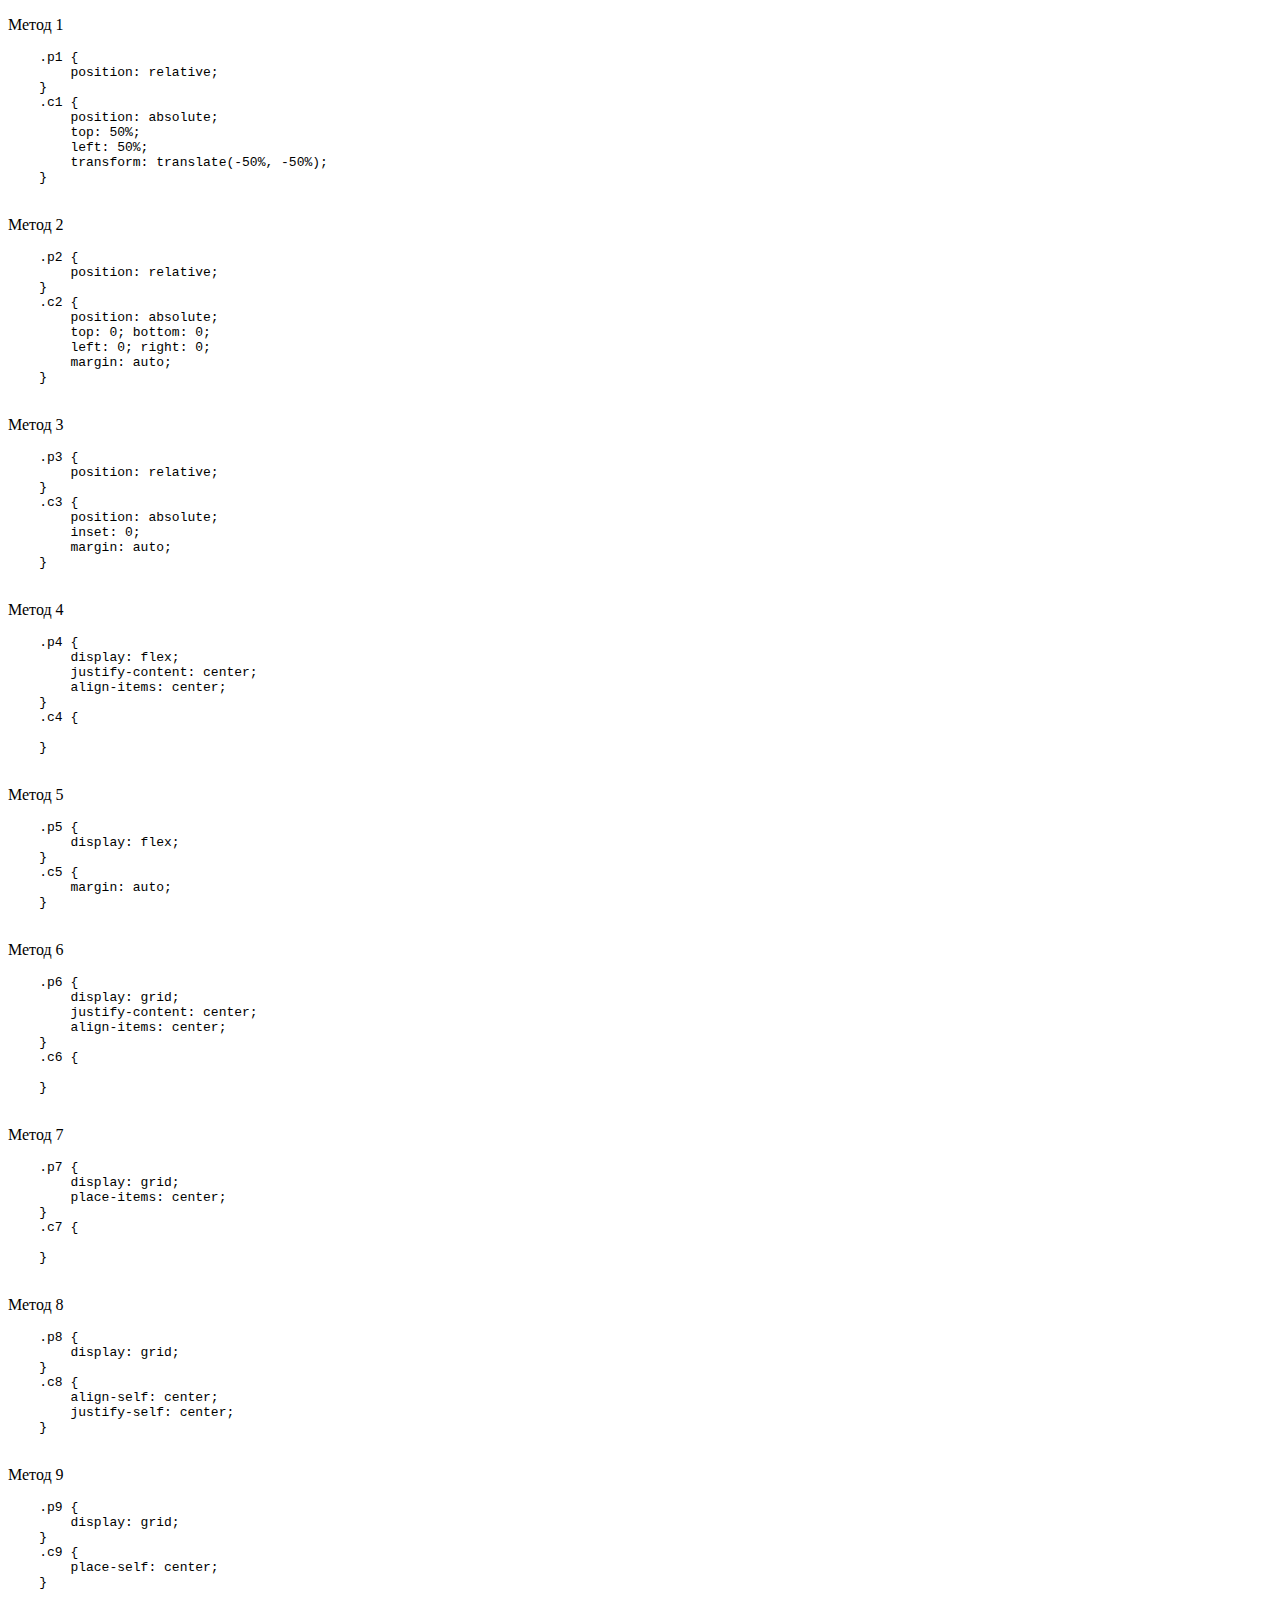
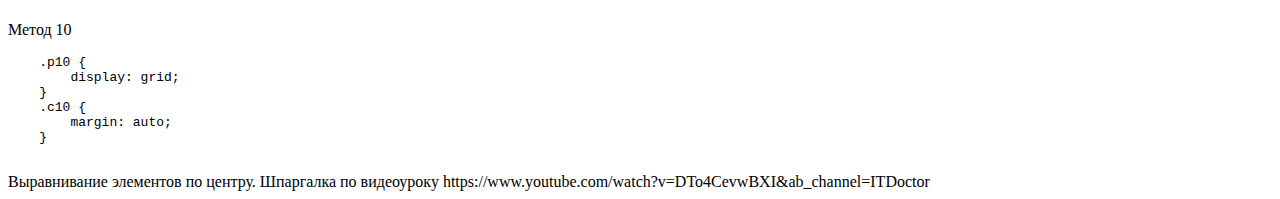
==== index.html @ 17f4dd52 "source added" ====
<!DOCTYPE html>
<html lang="en">
<head>
    <meta charset="UTF-8">
    <meta name="viewport" content="width=device-width, initial-scale=1.0">
    <title>10 способов выровнять элемент по центру</title>
    <link rel="stylesheet" href="css/style.css">
</head>
<body>
    <div class="container">
        <!-- Метод 1 -->
        <div>
            <p>Метод 1</p>
            <div class="content">
                <pre>
    .p1 {
        position: relative;
    }
    .c1 {
        position: absolute;
        top: 50%;
        left: 50%;
        transform: translate(-50%, -50%);
    }
                </pre>
            </div>
            <div class="parent p1">
                <div class="child c1">
                </div>
            </div>
        </div>
            <!-- Метод 2 -->
        <div>
            <p>Метод 2</p>
            <div class="content">
                <pre>
    .p2 {
        position: relative;
    }
    .c2 {
        position: absolute;
        top: 0; bottom: 0;
        left: 0; right: 0;
        margin: auto;
    }
                </pre>
            </div>
            <div class="parent p2">
                <div class="child c2">
                </div>
            </div>
        </div>
            <!-- Метод 3 -->
        <div>
            <p>Метод 3</p>
            <div class="content">
                <pre>
    .p3 {
        position: relative;
    }
    .c3 {
        position: absolute;
        inset: 0;
        margin: auto;
    }
                </pre>
            </div>
            <div class="parent p3">
                <div class="child c3">
                </div>
            </div>
        </div>
            <!-- Метод 4 -->
        <div>
            <p>Метод 4</p>
            <div class="content">
                <pre>
    .p4 {
        display: flex;
        justify-content: center;
        align-items: center;
    }
    .c4 {

    }
                </pre>
            </div>
            <div class="parent p4">
                <div class="child c4">
                </div>
            </div>
        </div>
            <!-- Метод 5 -->
        <div>
            <p>Метод 5</p>
            <div class="content">
                <pre>
    .p5 {
        display: flex;
    }
    .c5 {
        margin: auto;
    }
                </pre>
            </div>
            <div class="parent p5">
                <div class="child c5">
                </div>
            </div>
        </div>
            <!-- Метод 6 -->
        <div>
            <p>Метод 6</p>
            <div class="content">
                <pre>
    .p6 {
        display: grid;
        justify-content: center;
        align-items: center;
    }
    .c6 {
        
    }
                </pre>
            </div>
            <div class="parent p6">
                <div class="child c6">
                </div>
            </div>
        </div>
            <!-- Метод 7 -->
        <div>
            <p>Метод 7</p>
            <div class="content">
                <pre>
    .p7 {
        display: grid;
        place-items: center;
    }
    .c7 {
    
    }
                </pre>
            </div>
            <div class="parent p7">
                <div class="child c7">
                </div>
            </div>
        </div>
            <!-- Метод 8 -->
        <div>
            <p>Метод 8</p>
            <div class="content">
                <pre>
    .p8 {
        display: grid;
    }
    .c8 {
        align-self: center;
        justify-self: center;
    }
                </pre>
            </div>
            <div class="parent p8">
                <div class="child c8">
                </div>
            </div>
        </div>
            <!-- Метод 9 -->
        <div>
            <p>Метод 9</p>
            <div class="content">
                <pre>
    .p9 {
        display: grid;
    }
    .c9 {
        place-self: center;
    }
                </pre>
            </div>
            <div class="parent p9">
                <div class="child c9">
                </div>
            </div>
        </div>
            <!-- Метод 10 -->
            <div>
                <p>Метод 10</p>
                <div class="content">
                    <pre>
    .p10 {
        display: grid;
    }
    .c10 {
        margin: auto;
    }
                    </pre>
                </div>
                <div class="parent p10">
                    <div class="child c10">
                    </div>
                </div>
            </div>
    </div> 

    <div class="sourse">Выравнивание элементов по центру. Шпаргалка по видеоуроку https://www.youtube.com/watch?v=DTo4CevwBXI&ab_channel=ITDoctor</div>
</body>
</html>
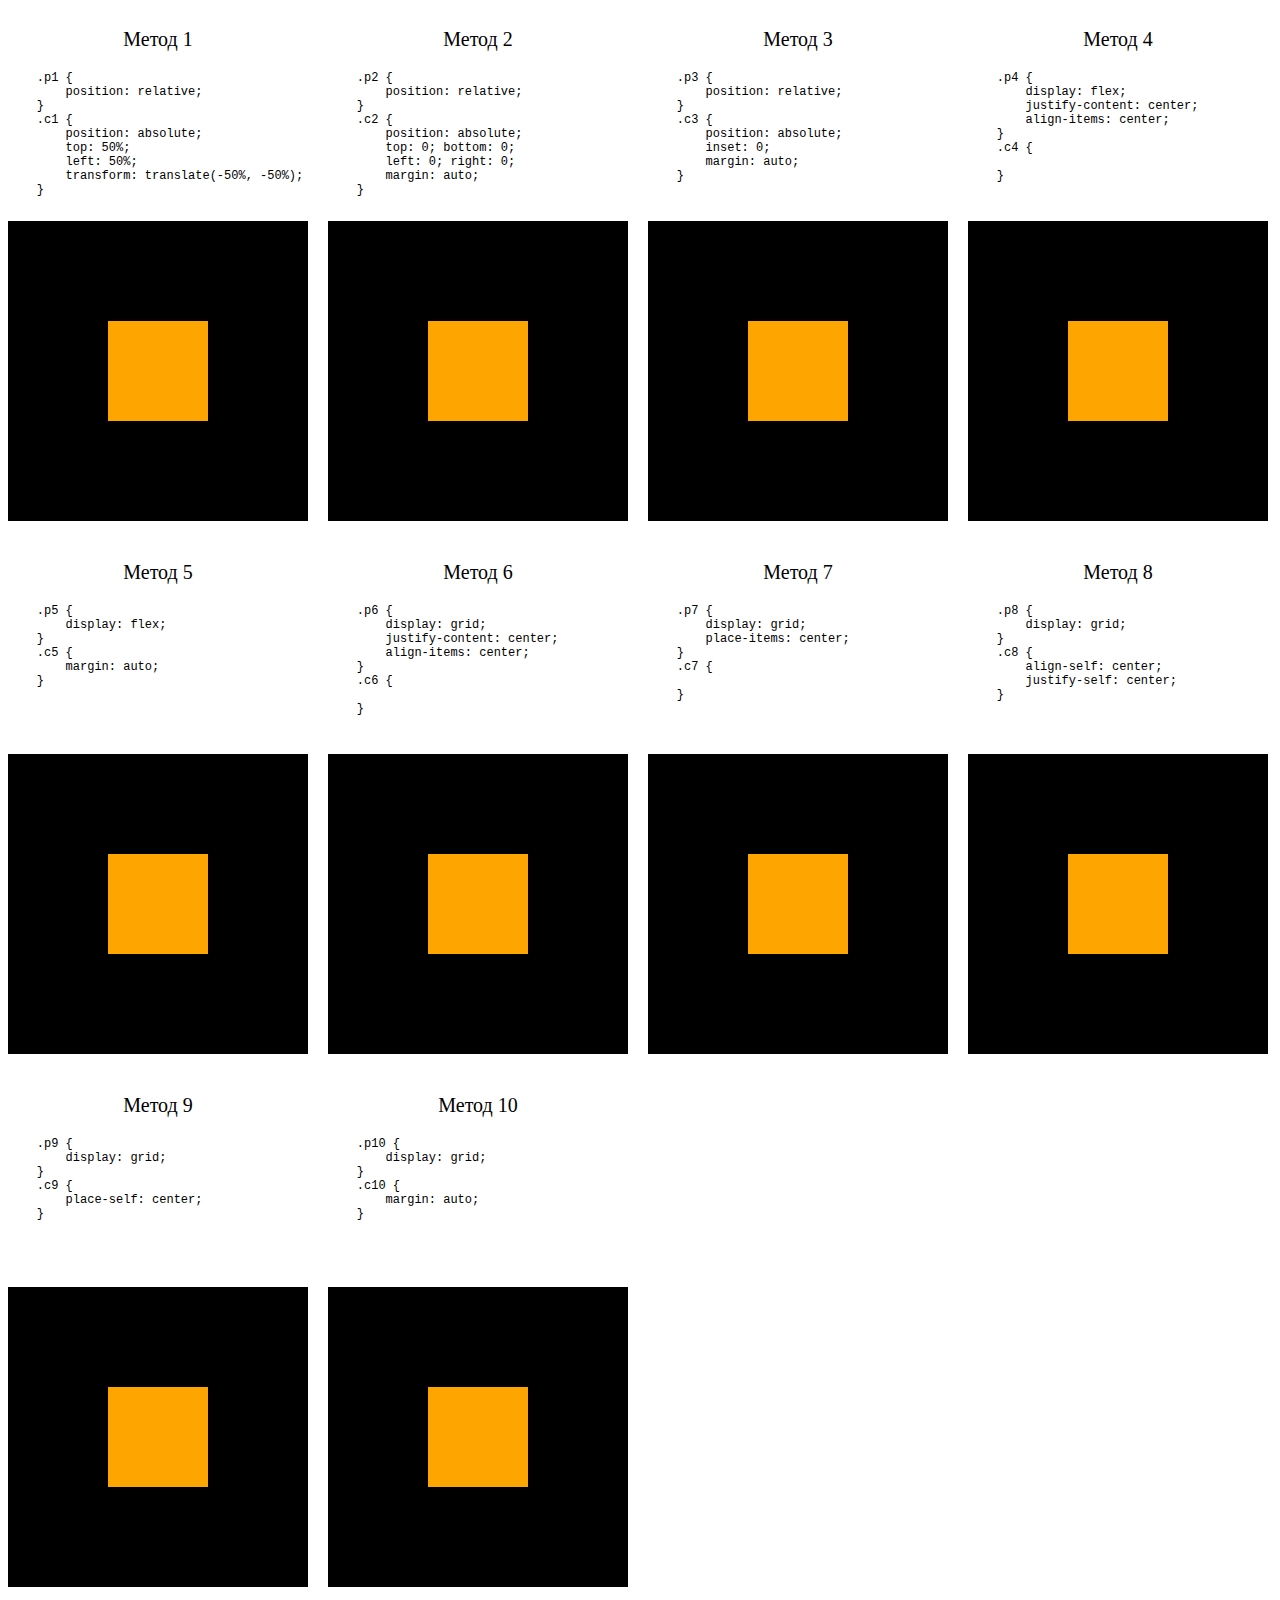
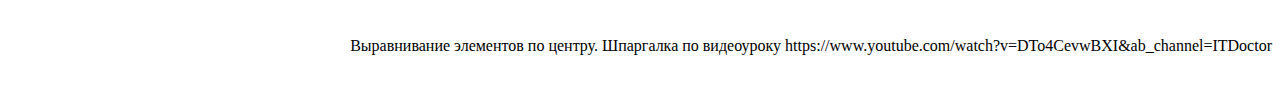
==== commit b4e1999d: "source added" ====
--- a/index.html
+++ b/index.html
@@ -204,6 +204,6 @@
             </div>
     </div> 
 
-    <div class="sourse">Выравнивание элементов по центру. Шпаргалка по видеоуроку https://www.youtube.com/watch?v=DTo4CevwBXI&ab_channel=ITDoctor</div>
+    <div class="source">Выравнивание элементов по центру. Шпаргалка по видеоуроку https://www.youtube.com/watch?v=DTo4CevwBXI&ab_channel=ITDoctor</div>
 </body>
 </html>--- a/css/style.css
+++ b/css/style.css
@@ -0,0 +1,117 @@
+.parent {
+    width: 300px;
+    height: 300px;
+    background: #000;
+}
+.child {
+    background: orange;
+    width: 100px;
+    height: 100px;
+}
+.container {
+    display: flex;
+    flex-wrap: wrap;
+    gap: 20px;
+}
+p {
+    font-size: 20px;
+    text-align: center;
+}
+.content {
+    min-height: 150px;
+}
+pre {
+    font-size: 12px;
+}
+.source {
+    margin: 50px 0;
+    text-align: right;
+}
+
+
+/* Метод 1 */
+.p1 {
+    position: relative;
+}
+.c1 {
+    position: absolute;
+    top: 50%;
+    left: 50%;
+    transform: translate(-50%, -50%);
+}
+/* Метод 2 */
+.p2 {
+    position: relative;
+}
+.c2 {
+    position: absolute;
+    top: 0;
+    bottom: 0;
+    left: 0;
+    right: 0;
+    margin: auto;
+}
+/* Метод 3 */
+.p3 {
+    position: relative;
+}
+.c3 {
+    position: absolute;
+    inset: 0;
+    margin: auto;
+}
+/* Метод 4 */
+.p4 {
+    display: flex;
+    justify-content: center;
+    align-items: center;
+}
+.c4 {
+    /* можно вместо align-items: center указать здесь align-self: center */
+}
+/* Метод 5 */
+.p5 {
+    display: flex;
+}
+.c5 {
+    margin: auto;
+}
+/* Метод 6 */
+.p6 {
+    display: grid;
+    justify-content: center;
+    align-items: center;
+}
+.c6 {
+    
+}
+/* Метод 7 */
+.p7 {
+    display: grid;
+    place-items: center;
+}
+.c7 {
+
+}
+/* Метод 8 */
+.p8 {
+    display: grid;
+}
+.c8 {
+    align-self: center;
+    justify-self: center;
+}
+/* Метод 9 */
+.p9 {
+    display: grid;
+}
+.c9 {
+    place-self: center;
+}
+/* Метод 10 */
+.p10 {
+    display: grid;
+}
+.c10 {
+    margin: auto;
+}